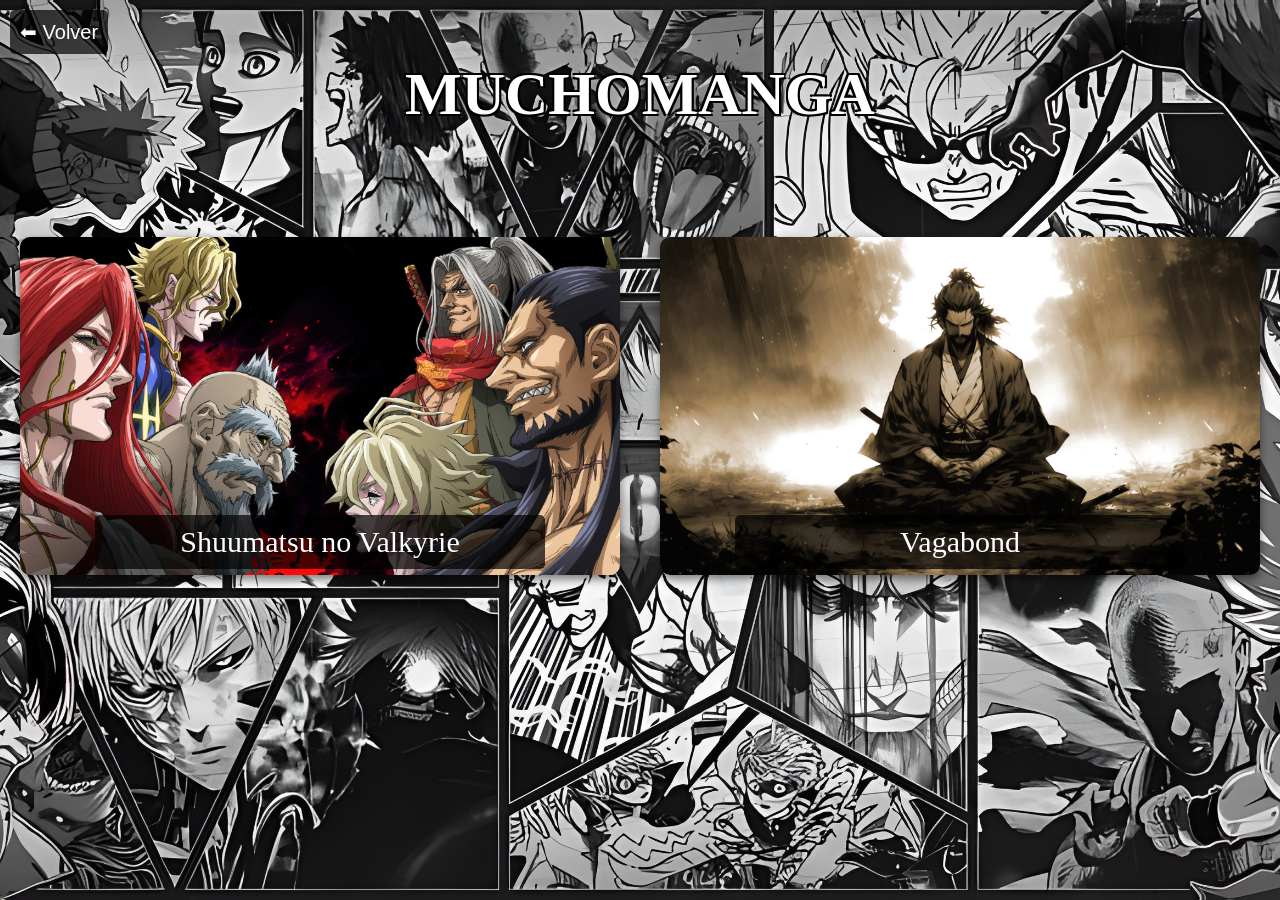
==== paginamanga.html @ f4534687 "Add files via upload" ====
<!DOCTYPE html>
<html lang="es">
<head>
    <meta charset="UTF-8">
    <meta name="viewport" content="width=device-width, initial-scale=1.0">
    <title>MuchoManga</title>
    <link rel="stylesheet" href="styles-manga.css">
</head>
<body>

    <!-- Flecha de volver -->
    <a href="index.html" class="flecha-volver">⬅ Volver</a>

    <h1 class="titulo">MUCHOMANGA</h1>
    <br>

    <div id="menu-inicio" class="menu-inicio">
        <div class="manga" onclick="mostrarCapitulos('manga1')">
            <div class="nombre">Shuumatsu no Valkyrie</div>
            <img src="manga1.jpeg" alt="Manga 1">
        </div>
        <div class="manga" onclick="mostrarCapitulos('manga2')">
            <div class="nombre">Vagabond</div>
            <img src="manga2.jpg" alt="Manga 2">
        </div>
    </div>

    <div id="capitulos-container" class="capitulos-container">
        <h2>Capítulos</h2>
        <div id="lista-capitulos"></div>
        <button onclick="cerrarCapitulos()">Cerrar</button>
    </div>

    <div id="visor-container" class="visor-container">
        <button class="flecha-atras" onclick="volverAlMenu()">⬅ Volver</button>
        <iframe id="visor-pdf" src="" frameborder="0"></iframe>
    </div>

    <script src="script-manga.js"></script>

</body>
</html>
---- styles-manga.css ----
body {
    background-image: url('manga.png');
    background-size: cover;
    background-position: center;
    background-attachment: fixed;
    text-align: center;
    margin: 0;
    padding: 0;
    color: white;
}

/* Flecha de volver */
.flecha-volver {
    position: absolute;
    top: 10px;
    left: 10px;
    font-family: "Barlow Black", sans-serif; /* Mantener la fuente */
    font-size: 20px;
    color: white;
    text-decoration: none;
    background: rgba(0, 0, 0, 0.7);
    padding: 10px;
    border-radius: 5px;
    transition: box-shadow 0.3s ease-in-out, text-shadow 0.3s ease-in-out;
}

.flecha-volver:hover {
    box-shadow: 0px 0px 15px rgba(255, 255, 255, 0.8); /* Iluminación externa */
    text-shadow: 0px 0px 10px white; /* Brillo en el texto */
}

/* Estilo del título */
.titulo {
    font-family: "Mob Psycho Font";
    font-size: 60px;
    font-weight: bold;
    margin-top: 60px;
    text-shadow: -2px -2px 0 black, 2px -2px 0 black, -2px 2px 0 black, 2px 2px 0 black;
}

/* Menú de inicio */
.menu-inicio {
    display: flex;
    justify-content: center;
    gap: 40px;
    margin-top: 50px;
}

/* Diseño de cada manga */
.manga {
    position: relative;
    width: 600px;
    cursor: pointer;
    transition: transform 0.3s ease;
}

.manga img {
    width: 100%;
    height: auto;
    border-radius: 10px;
    box-shadow: 0px 4px 10px rgba(0, 0, 0, 0.5);
}

.manga:hover {
    transform: scale(1.1);
}

/* Nombre del manga */
.nombre {
    font-family: "Barlow Black";
    position: absolute;
    bottom: 10px;
    left: 50%;
    transform: translateX(-50%);
    background: rgba(0, 0, 0, 0.7);
    color: white;
    padding: 10px;
    width: 430px;
    border-radius: 5px;
    font-size: 30px;
}

/* Contenedor de capítulos */
.capitulos-container {
    font-family: monospace;
    font-size: 20px;
    display: none;
    position: fixed;
    top: 50%;
    left: 50%;
    transform: translate(-50%, -50%);
    background: rgba(255, 255, 255, 0.9);
    padding: 20px;
    box-shadow: 0px 4px 10px rgba(0, 0, 0, 0.3);
    border-radius: 10px;
    width: 300px;
    color: black;
}

/* Botón de cierre */
button {
    margin-top: 10px;
    padding: 10px;
    font-size: 16px;
    cursor: pointer;
    border: none;
    background: #333;
    color: white;
    border-radius: 5px;
    transition: box-shadow 0.3s ease-in-out, text-shadow 0.3s ease-in-out;
}

button:hover {
    box-shadow: 0px 0px 10px rgba(255, 255, 255, 0.6); /* Efecto de iluminación */
    text-shadow: 0px 0px 5px white;
}

/* Visor de PDF */
.visor-container {
    display: none;
    position: fixed;
    top: 50%;
    left: 50%;
    transform: translate(-50%, -50%);
    background: white;
    padding: 20px;
    box-shadow: 0px 4px 10px rgba(0, 0, 0, 0.3);
    border-radius: 10px;
    width: 95vw;
    height: 90vh;
}

#visor-pdf {
    width: 100%;
    height: 90vh;
}

/* Botón de retroceso */
.flecha-atras {
    position: absolute;
    top: 10px;
    left: 10px;
    font-family: "Barlow Black", sans-serif; /* Mantener la fuente */
    background: #333;
    color: white;
    padding: 10px;
    border-radius: 5px;
    cursor: pointer;
    transition: box-shadow 0.3s ease-in-out, text-shadow 0.3s ease-in-out;
}

.flecha-atras:hover {
    box-shadow: 0px 0px 15px rgba(255, 255, 255, 0.8); /* Iluminación al pasar el cursor */
    text-shadow: 0px 0px 10px white;
}
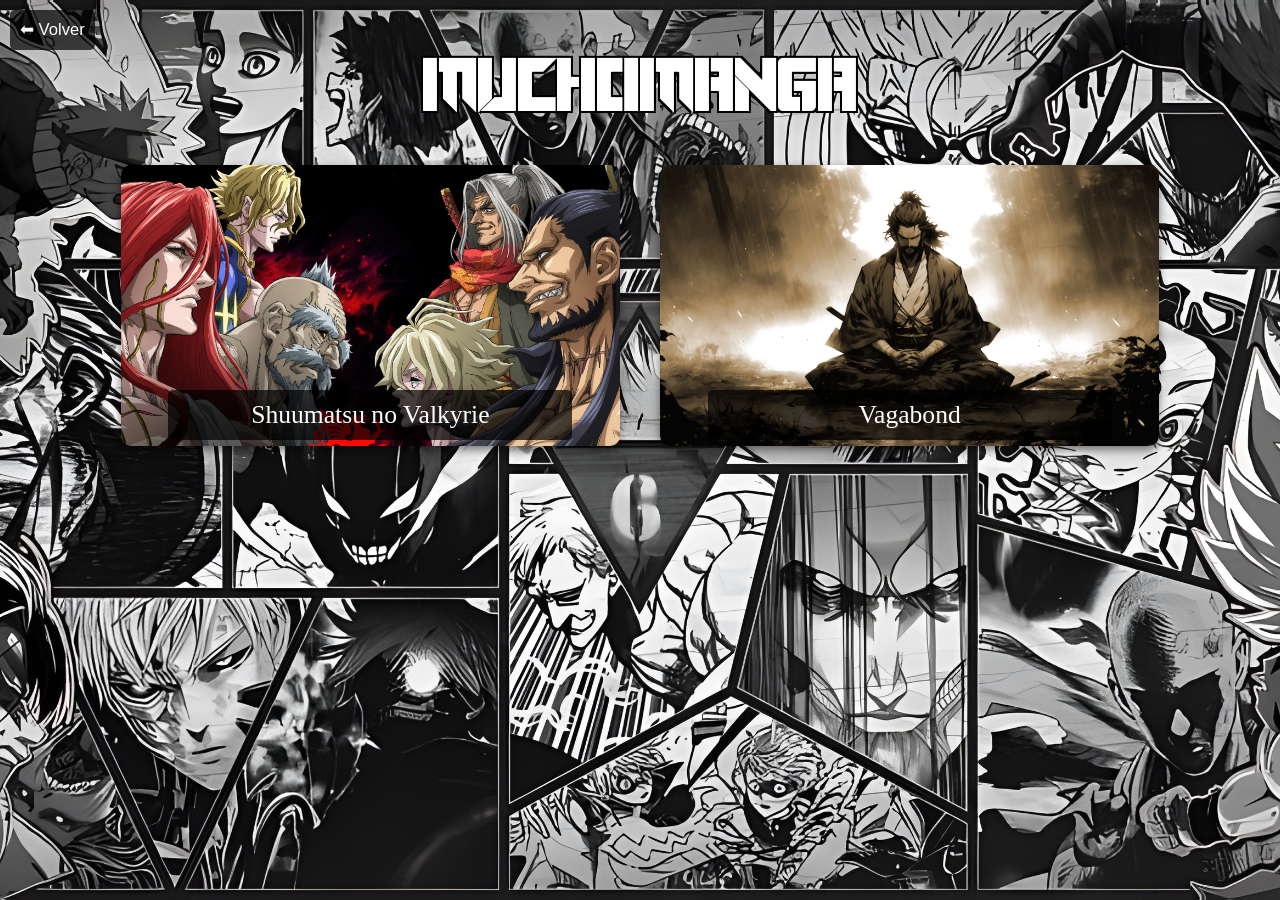
==== commit d1491ddb: "Update paginamanga.html" ====
--- a/paginamanga.html
+++ b/paginamanga.html
@@ -12,7 +12,6 @@
     <a href="index.html" class="flecha-volver">⬅ Volver</a>
 
     <h1 class="titulo">MUCHOMANGA</h1>
-    <br>
 
     <div id="menu-inicio" class="menu-inicio">
         <div class="manga" onclick="mostrarCapitulos('manga1')">
--- a/styles-manga.css
+++ b/styles-manga.css
@@ -9,13 +9,20 @@
     color: white;
 }
 
+@font-face {
+    font-family: 'Mob Psycho Font';
+    src: url('mob-psycho-font.ttf') format('truetype');
+    font-weight: normal;
+    font-style: normal;
+}
+
 /* Flecha de volver */
 .flecha-volver {
     position: absolute;
     top: 10px;
     left: 10px;
     font-family: "Barlow Black", sans-serif; /* Mantener la fuente */
-    font-size: 20px;
+    font-size: 1.3vw;
     color: white;
     text-decoration: none;
     background: rgba(0, 0, 0, 0.7);
@@ -32,7 +39,7 @@
 /* Estilo del título */
 .titulo {
     font-family: "Mob Psycho Font";
-    font-size: 60px;
+    font-size: 4vw;
     font-weight: bold;
     margin-top: 60px;
     text-shadow: -2px -2px 0 black, 2px -2px 0 black, -2px 2px 0 black, 2px 2px 0 black;
@@ -49,13 +56,13 @@
 /* Diseño de cada manga */
 .manga {
     position: relative;
-    width: 600px;
+    width: 39vw;
     cursor: pointer;
     transition: transform 0.3s ease;
 }
 
 .manga img {
-    width: 100%;
+    width: 39vw;
     height: auto;
     border-radius: 10px;
     box-shadow: 0px 4px 10px rgba(0, 0, 0, 0.5);
@@ -75,15 +82,15 @@
     background: rgba(0, 0, 0, 0.7);
     color: white;
     padding: 10px;
-    width: 430px;
+    width: 30vw;
     border-radius: 5px;
-    font-size: 30px;
+    font-size: 2vw;
 }
 
 /* Contenedor de capítulos */
 .capitulos-container {
     font-family: monospace;
-    font-size: 20px;
+    font-size: 1.3vw;
     display: none;
     position: fixed;
     top: 50%;
@@ -93,7 +100,7 @@
     padding: 20px;
     box-shadow: 0px 4px 10px rgba(0, 0, 0, 0.3);
     border-radius: 10px;
-    width: 300px;
+    width: 20vw;
     color: black;
 }
 
@@ -101,7 +108,7 @@
 button {
     margin-top: 10px;
     padding: 10px;
-    font-size: 16px;
+    font-size: 1.05vw;
     cursor: pointer;
     border: none;
     background: #333;
@@ -137,6 +144,7 @@
 
 /* Botón de retroceso */
 .flecha-atras {
+    font-size: 1.2vw;
     position: absolute;
     top: 10px;
     left: 10px;
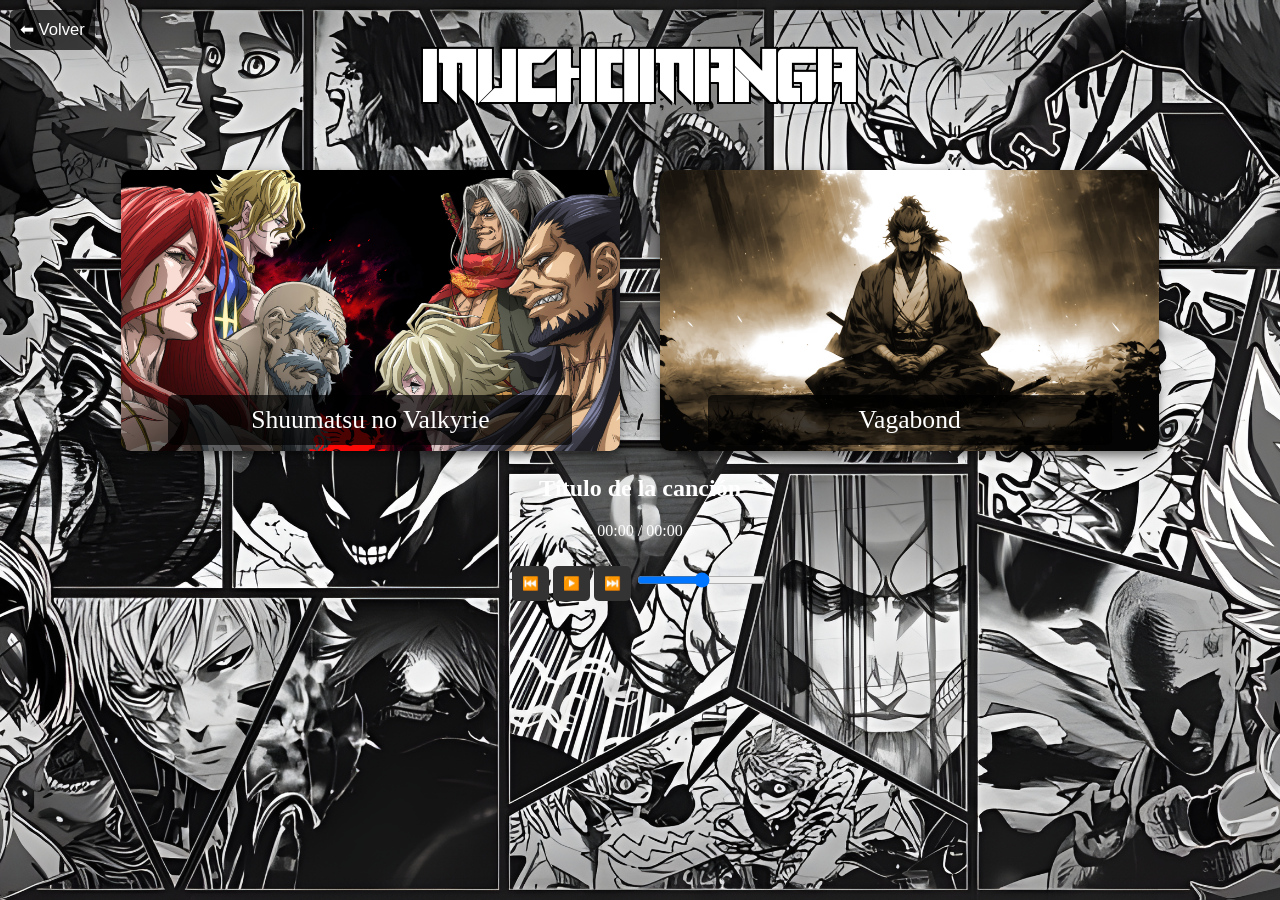
==== commit 8bef4e48: "Update paginamanga.html" ====
--- a/paginamanga.html
+++ b/paginamanga.html
@@ -24,6 +24,18 @@
         </div>
     </div>
 
+    <div class="player">
+        <h2 id="songTitle">Título de la canción</h2>
+        <audio id="audio"></audio>
+        <p id="timeDisplay">00:00 / 00:00</p>
+        <div class="controls">
+            <button id="prev">⏮️</button>
+            <button id="playPause">▶️</button>
+            <button id="next">⏭️</button>
+            <input id="volume" type="range" min="0" max="1" step="0.1">
+        </div>
+    </div>
+
     <div id="capitulos-container" class="capitulos-container">
         <h2>Capítulos</h2>
         <div id="lista-capitulos"></div>
--- a/styles-manga.css
+++ b/styles-manga.css
@@ -41,7 +41,8 @@
     font-family: "Mob Psycho Font";
     font-size: 4vw;
     font-weight: bold;
-    margin-top: 60px;
+    margin-top: 4vw;
+    margin-bottom: 5vw;
     text-shadow: -2px -2px 0 black, 2px -2px 0 black, -2px 2px 0 black, 2px 2px 0 black;
 }
 
@@ -161,3 +162,58 @@
     box-shadow: 0px 0px 15px rgba(255, 255, 255, 0.8); /* Iluminación al pasar el cursor */
     text-shadow: 0px 0px 10px white;
 }
+
+/* Ajusta para móviles */
+@media screen and (max-width: 768px) {  
+    .titulo {
+        font-size: 8vw; 
+        margin-top: 15vw;
+        margin-bottom: 15vw;
+    }
+
+    .menu-inicio {
+        flex-direction: column; /* Apila los elementos verticalmente */
+        align-items: center;
+    }
+
+    .manga {
+        width: 80vw;
+    }
+
+    .manga img {
+        width: 80vw;
+        border-radius: 5px;
+    }
+
+    .nombre {
+        width: 70vw;
+        font-size: 5vw;
+    }
+
+    .flecha-volver, .flecha-atras {
+        font-size: 3vw;
+        padding: 10px;
+    }
+
+    .capitulos-container {
+        width: 60vw;
+        font-size: 4vw;
+        padding: 15px;
+    }
+
+    button{
+        padding: 10px;
+        font-size: 3vw;
+    }
+
+    .visor-container {
+        width: 100vw;
+        height: 100vh;
+        border-radius: 0;
+    }
+
+    .imagen-visor {
+        max-width: 100%;
+        max-height: 100vh;
+    }
+}
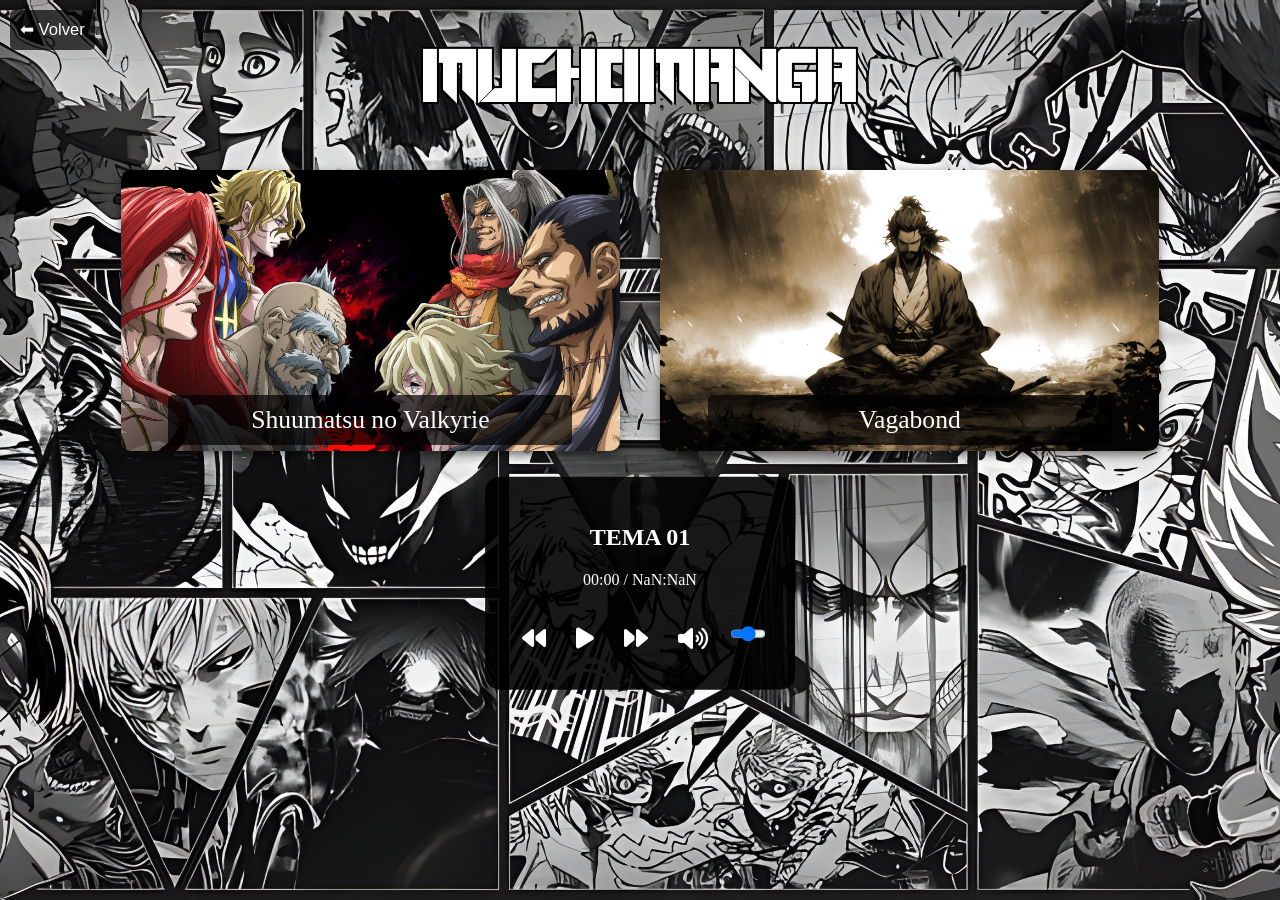
==== commit 1d85d0e4: "Update paginamanga.html" ====
--- a/paginamanga.html
+++ b/paginamanga.html
@@ -5,6 +5,7 @@
     <meta name="viewport" content="width=device-width, initial-scale=1.0">
     <title>MuchoManga</title>
     <link rel="stylesheet" href="styles-manga.css">
+    <link rel="stylesheet" href="https://cdnjs.cloudflare.com/ajax/libs/font-awesome/6.0.0/css/all.min.css">
 </head>
 <body>
 
@@ -29,9 +30,10 @@
         <audio id="audio"></audio>
         <p id="timeDisplay">00:00 / 00:00</p>
         <div class="controls">
-            <button id="prev">⏮️</button>
-            <button id="playPause">▶️</button>
-            <button id="next">⏭️</button>
+            <button id="prev"><i class="fa-solid fa-backward"></i></button>
+            <button id="playPause"><i class="fa-solid fa-play"></i></button>
+            <button id="next"><i class="fa-solid fa-forward"></i></button>
+            <button id="volumeBtn"><i class="fa-solid fa-volume-up"></i></button>
             <input id="volume" type="range" min="0" max="1" step="0.1">
         </div>
     </div>
--- a/styles-manga.css
+++ b/styles-manga.css
@@ -86,6 +86,44 @@
     width: 30vw;
     border-radius: 5px;
     font-size: 2vw;
+}
+
+/* Reproductor de musica */
+.player {
+    background-color: rgba(0, 0, 0, 0.90);
+    padding: 2.1vw;
+    border-radius: 15px;
+    text-align: center;
+    width: 20vw;
+    margin-left: 50%;
+    margin-top: 10vw;
+    color: white;
+    transform: translate(-50%, -50%);
+    font-family: "Barlow Black";
+}
+
+.controls {
+    display: flex;
+    justify-content: center;
+    gap: 10px;
+    margin-top: 10px;
+}
+
+.controls button {
+    font-size: 24px;
+    background: none;
+    border: none;
+    cursor: pointer;
+    color: white;
+}
+
+.controls button:hover {
+    background-color: gray;
+    color: #ddd;
+}
+
+#volume {
+    width: 100%;
 }
 
 /* Contenedor de capítulos */
@@ -195,6 +233,32 @@
         padding: 10px;
     }
 
+    /* Reproductor de musica */
+    .player {
+        padding: 2.1vw;
+        text-align: center;
+        width: 55vw;
+        font-size: 3vw;
+        margin-left: 50%;
+        margin-top: 27vw;
+        transform: translate(-50%, -50%);
+        font-family: "Barlow Black";
+    }
+
+    .controls {
+        display: flex;
+        justify-content: center;
+    }
+
+    .controls button {
+        font-size: 5vw;
+        padding: 0vw;
+    }
+
+    #volume {
+        width: 100%;
+    }
+
     .capitulos-container {
         width: 60vw;
         font-size: 4vw;
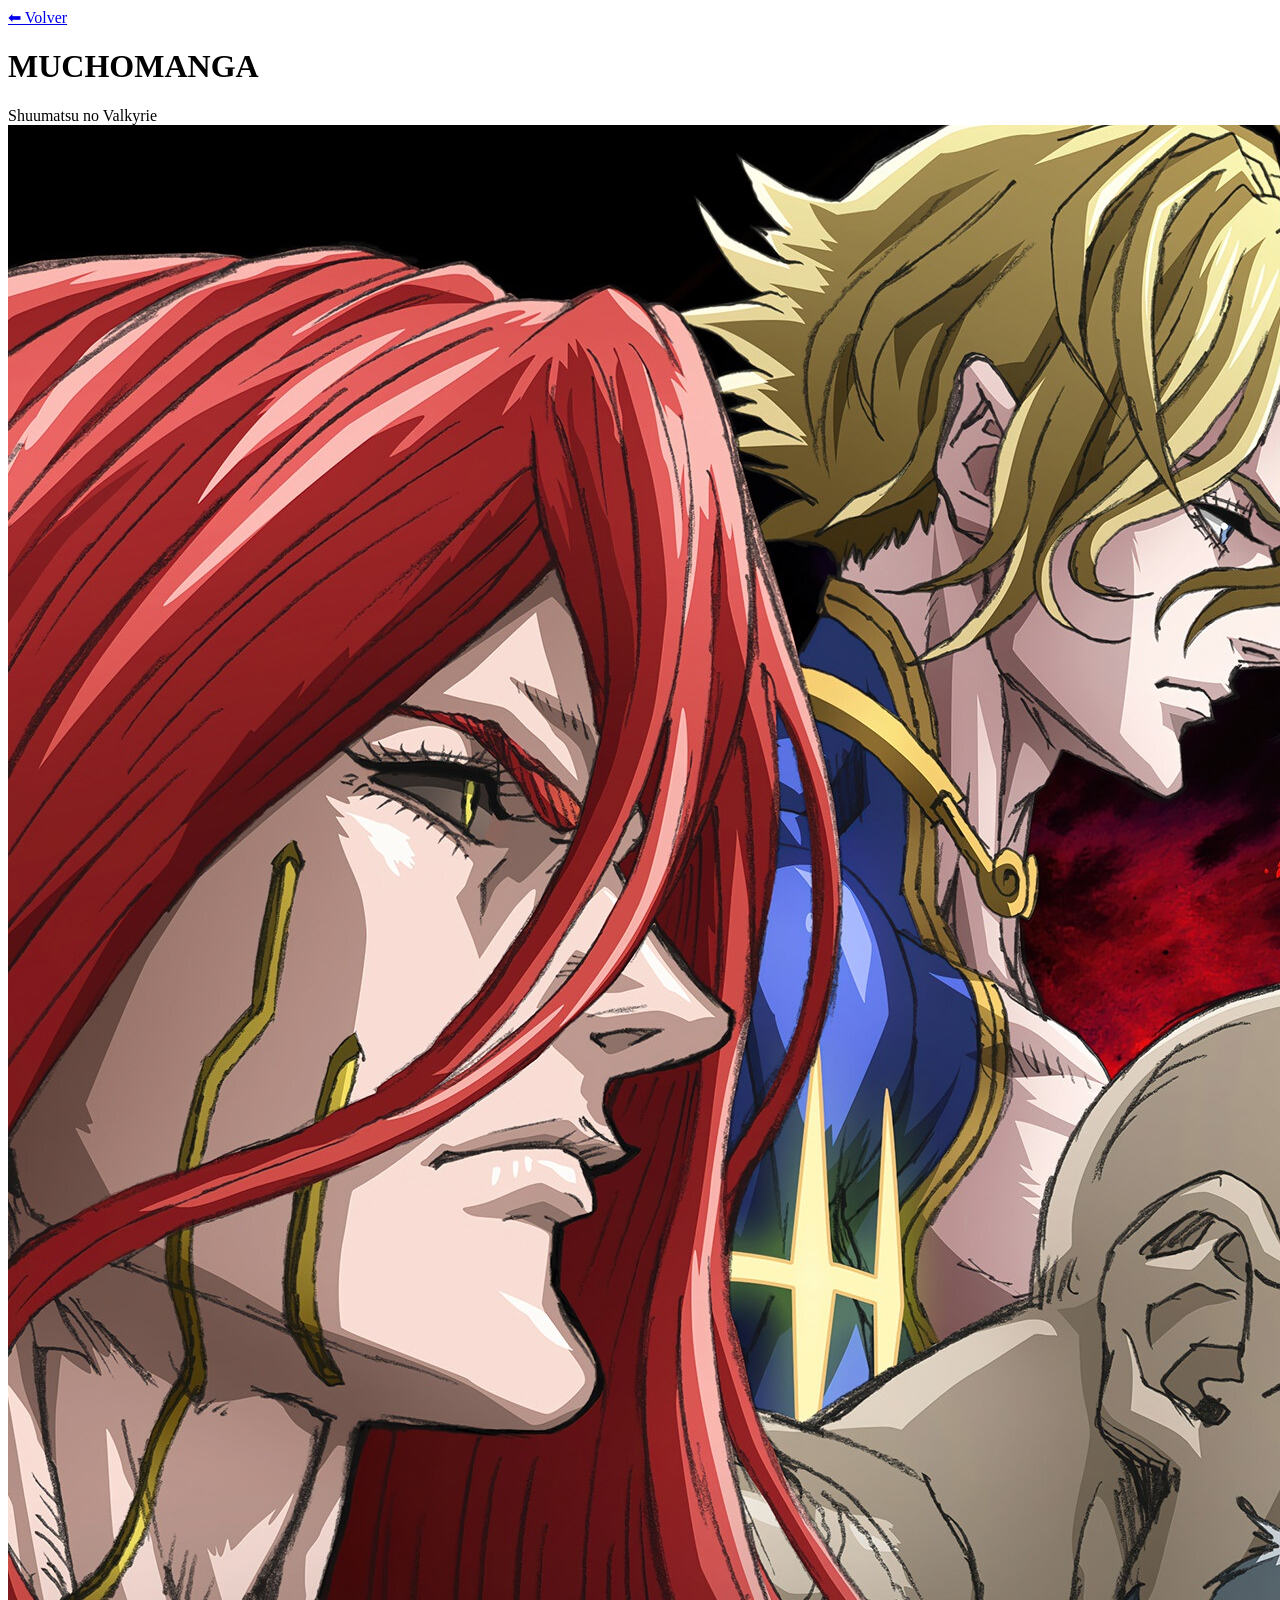
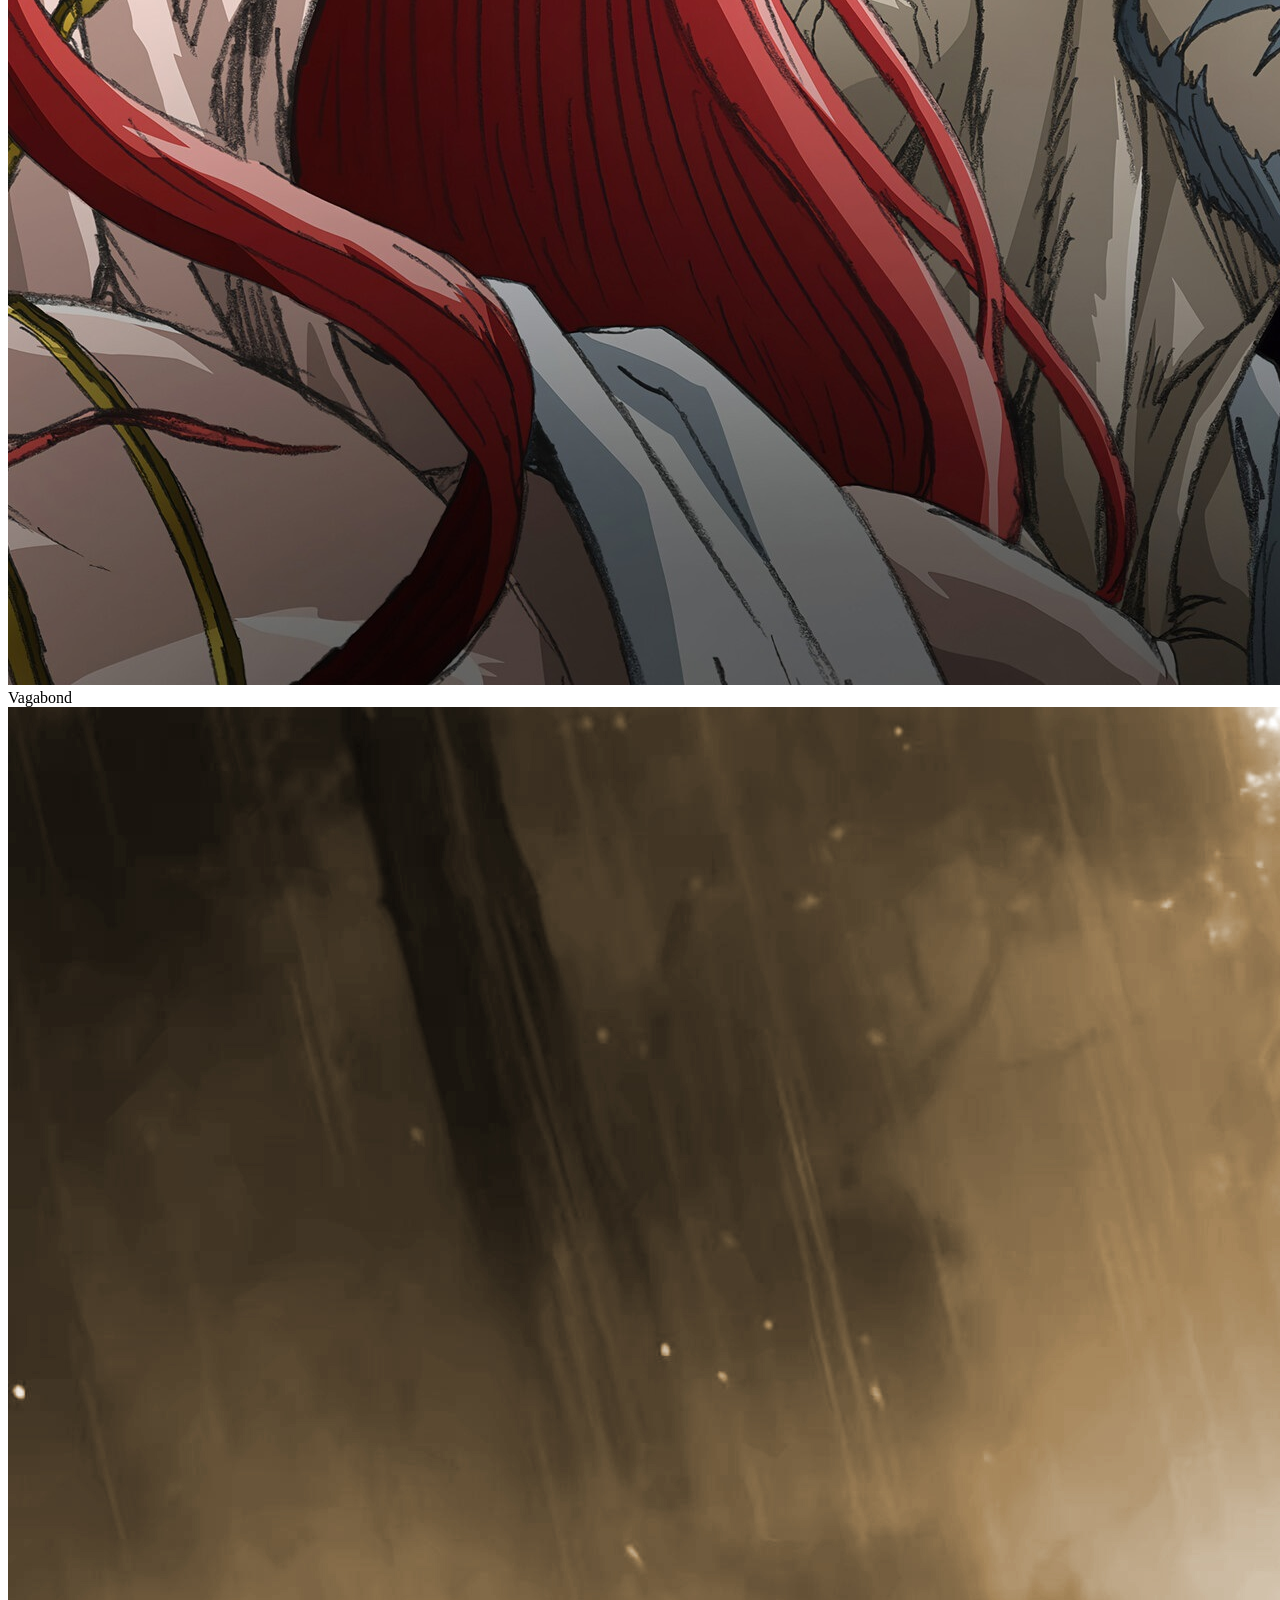
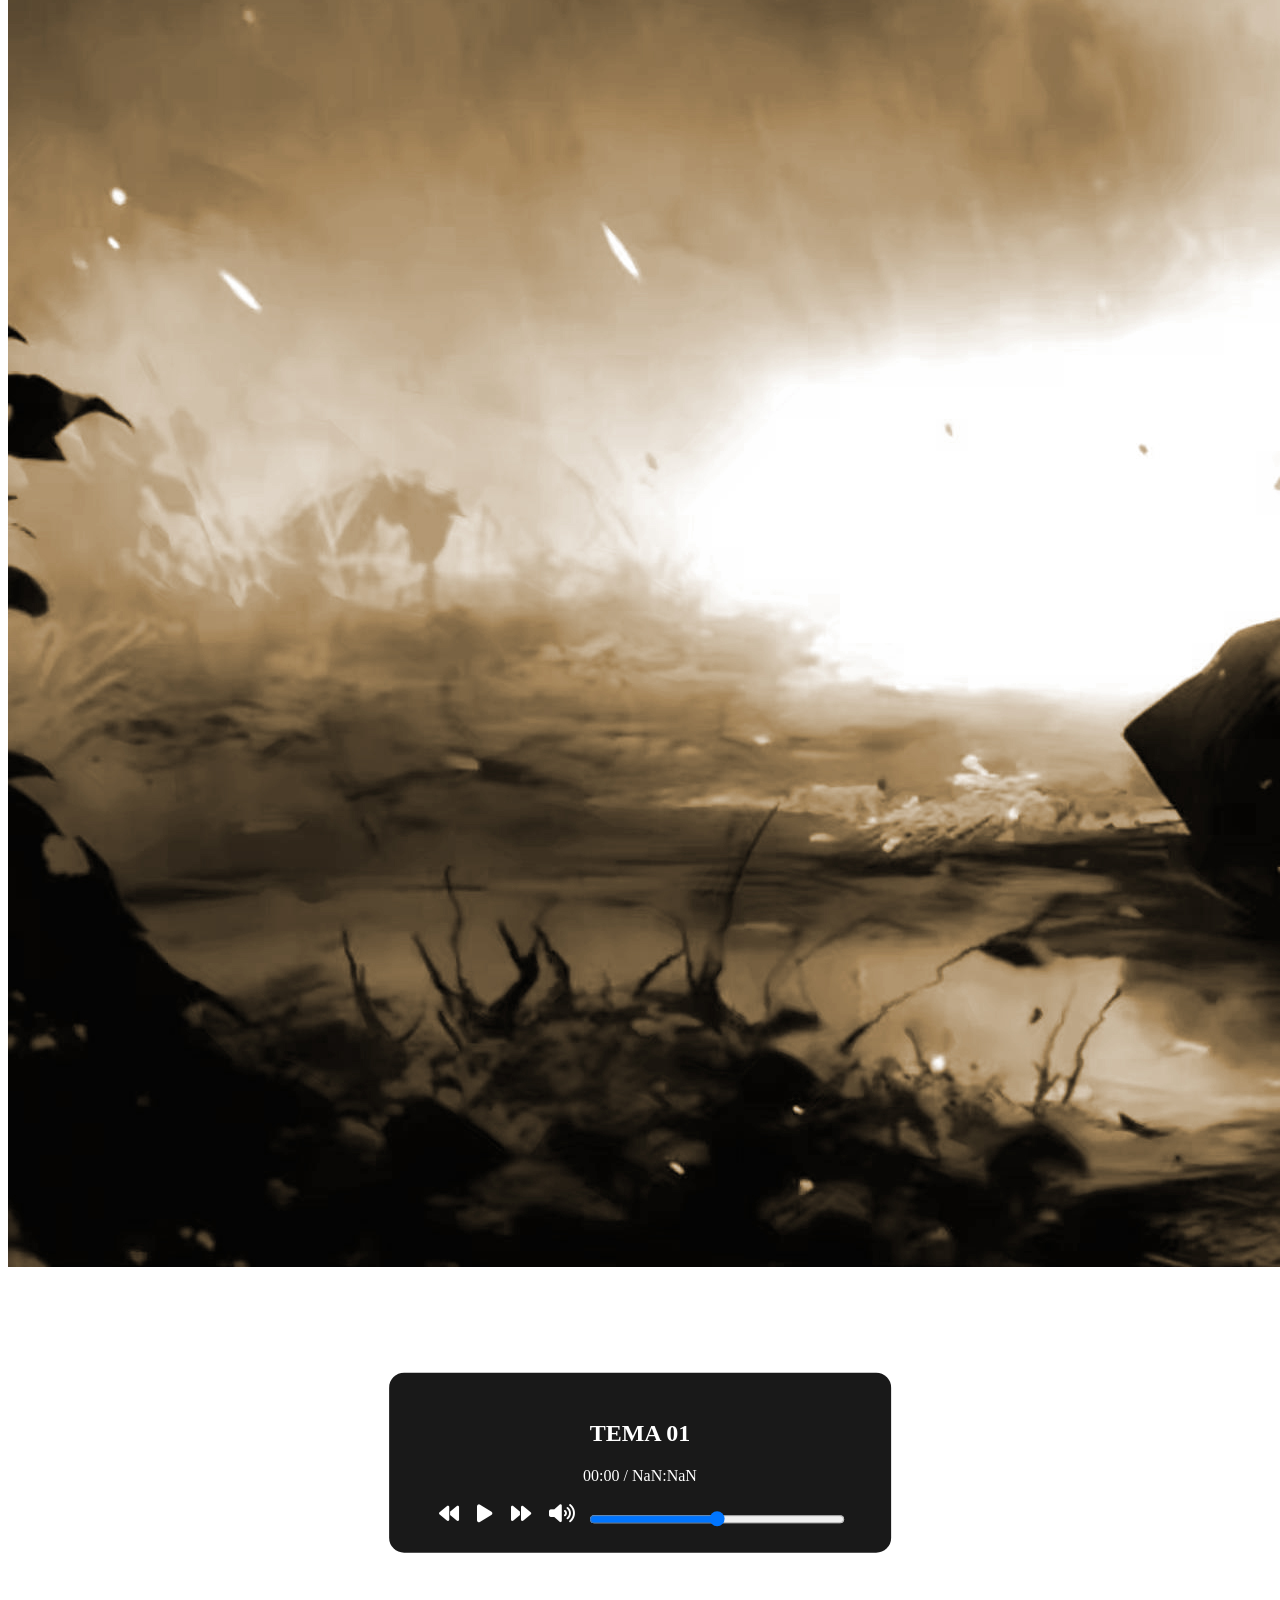
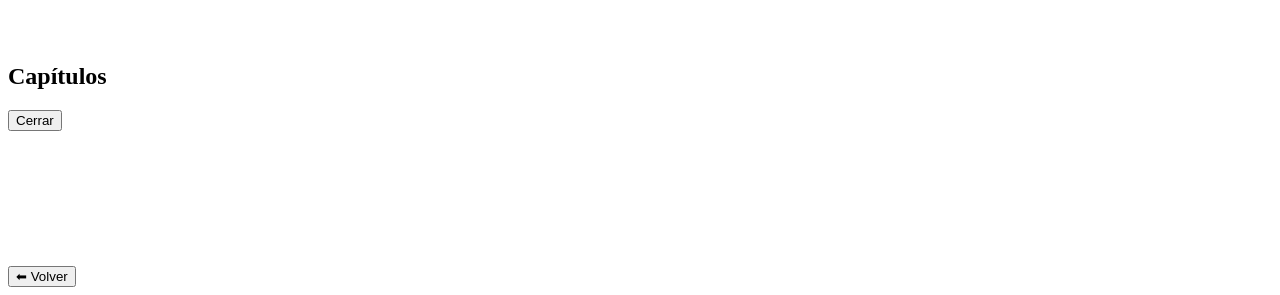
==== commit c200f639: "Update paginamanga.html" ====
--- a/paginamanga.html
+++ b/paginamanga.html
@@ -5,6 +5,7 @@
     <meta name="viewport" content="width=device-width, initial-scale=1.0">
     <title>MuchoManga</title>
     <link rel="stylesheet" href="styles-manga.css">
+    <link rel="icon" href="icono.png">
     <link rel="stylesheet" href="https://cdnjs.cloudflare.com/ajax/libs/font-awesome/6.0.0/css/all.min.css">
 </head>
 <body>
--- a/styles-manga.css
+++ b/styles-manga.css
@@ -1,102 +1,12 @@
-body {
-    background-image: url('manga.png');
-    background-size: cover;
-    background-position: center;
-    background-attachment: fixed;
-    text-align: center;
-    margin: 0;
-    padding: 0;
-    color: white;
-}
-
-@font-face {
-    font-family: 'Mob Psycho Font';
-    src: url('mob-psycho-font.ttf') format('truetype');
-    font-weight: normal;
-    font-style: normal;
-}
-
-/* Flecha de volver */
-.flecha-volver {
-    position: absolute;
-    top: 10px;
-    left: 10px;
-    font-family: "Barlow Black", sans-serif; /* Mantener la fuente */
-    font-size: 1.3vw;
-    color: white;
-    text-decoration: none;
-    background: rgba(0, 0, 0, 0.7);
-    padding: 10px;
-    border-radius: 5px;
-    transition: box-shadow 0.3s ease-in-out, text-shadow 0.3s ease-in-out;
-}
-
-.flecha-volver:hover {
-    box-shadow: 0px 0px 15px rgba(255, 255, 255, 0.8); /* Iluminación externa */
-    text-shadow: 0px 0px 10px white; /* Brillo en el texto */
-}
-
-/* Estilo del título */
-.titulo {
-    font-family: "Mob Psycho Font";
-    font-size: 4vw;
-    font-weight: bold;
-    margin-top: 4vw;
-    margin-bottom: 5vw;
-    text-shadow: -2px -2px 0 black, 2px -2px 0 black, -2px 2px 0 black, 2px 2px 0 black;
-}
-
-/* Menú de inicio */
-.menu-inicio {
-    display: flex;
-    justify-content: center;
-    gap: 40px;
-    margin-top: 50px;
-}
-
-/* Diseño de cada manga */
-.manga {
-    position: relative;
-    width: 39vw;
-    cursor: pointer;
-    transition: transform 0.3s ease;
-}
-
-.manga img {
-    width: 39vw;
-    height: auto;
-    border-radius: 10px;
-    box-shadow: 0px 4px 10px rgba(0, 0, 0, 0.5);
-}
-
-.manga:hover {
-    transform: scale(1.1);
-}
-
-/* Nombre del manga */
-.nombre {
-    font-family: "Barlow Black";
-    position: absolute;
-    bottom: 10px;
-    left: 50%;
-    transform: translateX(-50%);
-    background: rgba(0, 0, 0, 0.7);
-    color: white;
-    padding: 10px;
-    width: 30vw;
-    border-radius: 5px;
-    font-size: 2vw;
-}
-
 /* Reproductor de musica */
 .player {
+    margin-top: 15vw;
     background-color: rgba(0, 0, 0, 0.90);
     padding: 2.1vw;
     border-radius: 15px;
     text-align: center;
-    width: 20vw;
+    width: 35vw;
     margin-left: 50%;
-    margin-top: 10vw;
     color: white;
     transform: translate(-50%, -50%);
     font-family: "Barlow Black";
@@ -105,12 +15,12 @@
 .controls {
     display: flex;
     justify-content: center;
-    gap: 10px;
-    margin-top: 10px;
+    gap: 0.5vw;
+    margin-top: 0.3vh;
 }
 
 .controls button {
-    font-size: 24px;
+    font-size: 1.6vw;
     background: none;
     border: none;
     cursor: pointer;
@@ -118,166 +28,17 @@
 }
 
 .controls button:hover {
-    background-color: gray;
-    color: #ddd;
+    color: none;
+}
+
+#volumeBtn {
+    box-shadow: none;
+    text-shadow: none;
 }
 
 #volume {
-    width: 100%;
+    height: 1vh;
+    width: 20vw;
+    align-self: center;
+    margin-top: 1.5vh;
 }
-
-/* Contenedor de capítulos */
-.capitulos-container {
-    font-family: monospace;
-    font-size: 1.3vw;
-    display: none;
-    position: fixed;
-    top: 50%;
-    left: 50%;
-    transform: translate(-50%, -50%);
-    background: rgba(255, 255, 255, 0.9);
-    padding: 20px;
-    box-shadow: 0px 4px 10px rgba(0, 0, 0, 0.3);
-    border-radius: 10px;
-    width: 20vw;
-    color: black;
-}
-
-/* Botón de cierre */
-button {
-    margin-top: 10px;
-    padding: 10px;
-    font-size: 1.05vw;
-    cursor: pointer;
-    border: none;
-    background: #333;
-    color: white;
-    border-radius: 5px;
-    transition: box-shadow 0.3s ease-in-out, text-shadow 0.3s ease-in-out;
-}
-
-button:hover {
-    box-shadow: 0px 0px 10px rgba(255, 255, 255, 0.6); /* Efecto de iluminación */
-    text-shadow: 0px 0px 5px white;
-}
-
-/* Visor de PDF */
-.visor-container {
-    display: none;
-    position: fixed;
-    top: 50%;
-    left: 50%;
-    transform: translate(-50%, -50%);
-    background: white;
-    padding: 20px;
-    box-shadow: 0px 4px 10px rgba(0, 0, 0, 0.3);
-    border-radius: 10px;
-    width: 95vw;
-    height: 90vh;
-}
-
-#visor-pdf {
-    width: 100%;
-    height: 90vh;
-}
-
-/* Botón de retroceso */
-.flecha-atras {
-    font-size: 1.2vw;
-    position: absolute;
-    top: 10px;
-    left: 10px;
-    font-family: "Barlow Black", sans-serif; /* Mantener la fuente */
-    background: #333;
-    color: white;
-    padding: 10px;
-    border-radius: 5px;
-    cursor: pointer;
-    transition: box-shadow 0.3s ease-in-out, text-shadow 0.3s ease-in-out;
-}
-
-.flecha-atras:hover {
-    box-shadow: 0px 0px 15px rgba(255, 255, 255, 0.8); /* Iluminación al pasar el cursor */
-    text-shadow: 0px 0px 10px white;
-}
-
-/* Ajusta para móviles */
-@media screen and (max-width: 768px) {  
-    .titulo {
-        font-size: 8vw; 
-        margin-top: 15vw;
-        margin-bottom: 15vw;
-    }
-
-    .menu-inicio {
-        flex-direction: column; /* Apila los elementos verticalmente */
-        align-items: center;
-    }
-
-    .manga {
-        width: 80vw;
-    }
-
-    .manga img {
-        width: 80vw;
-        border-radius: 5px;
-    }
-
-    .nombre {
-        width: 70vw;
-        font-size: 5vw;
-    }
-
-    .flecha-volver, .flecha-atras {
-        font-size: 3vw;
-        padding: 10px;
-    }
-
-    /* Reproductor de musica */
-    .player {
-        padding: 2.1vw;
-        text-align: center;
-        width: 55vw;
-        font-size: 3vw;
-        margin-left: 50%;
-        margin-top: 27vw;
-        transform: translate(-50%, -50%);
-        font-family: "Barlow Black";
-    }
-
-    .controls {
-        display: flex;
-        justify-content: center;
-    }
-
-    .controls button {
-        font-size: 5vw;
-        padding: 0vw;
-    }
-
-    #volume {
-        width: 100%;
-    }
-
-    .capitulos-container {
-        width: 60vw;
-        font-size: 4vw;
-        padding: 15px;
-    }
-
-    button{
-        padding: 10px;
-        font-size: 3vw;
-    }
-
-    .visor-container {
-        width: 100vw;
-        height: 100vh;
-        border-radius: 0;
-    }
-
-    .imagen-visor {
-        max-width: 100%;
-        max-height: 100vh;
-    }
-}
